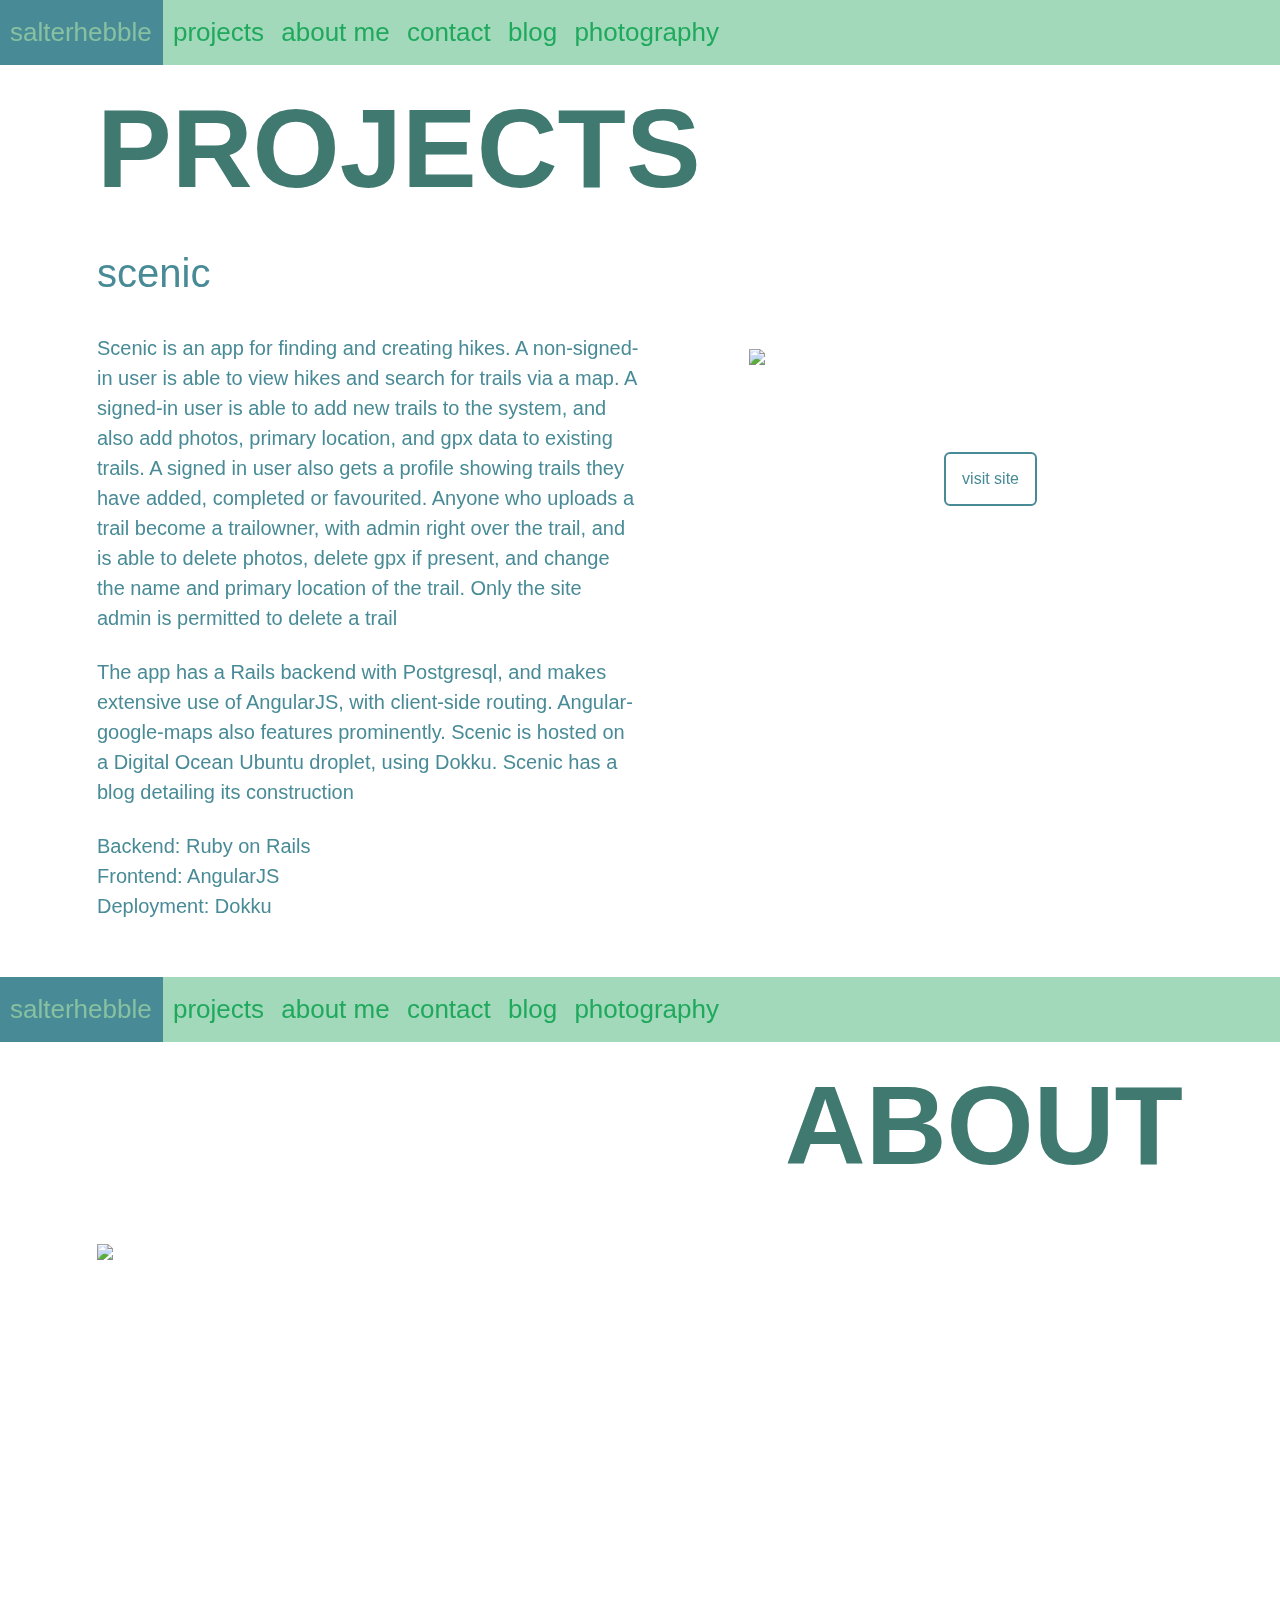
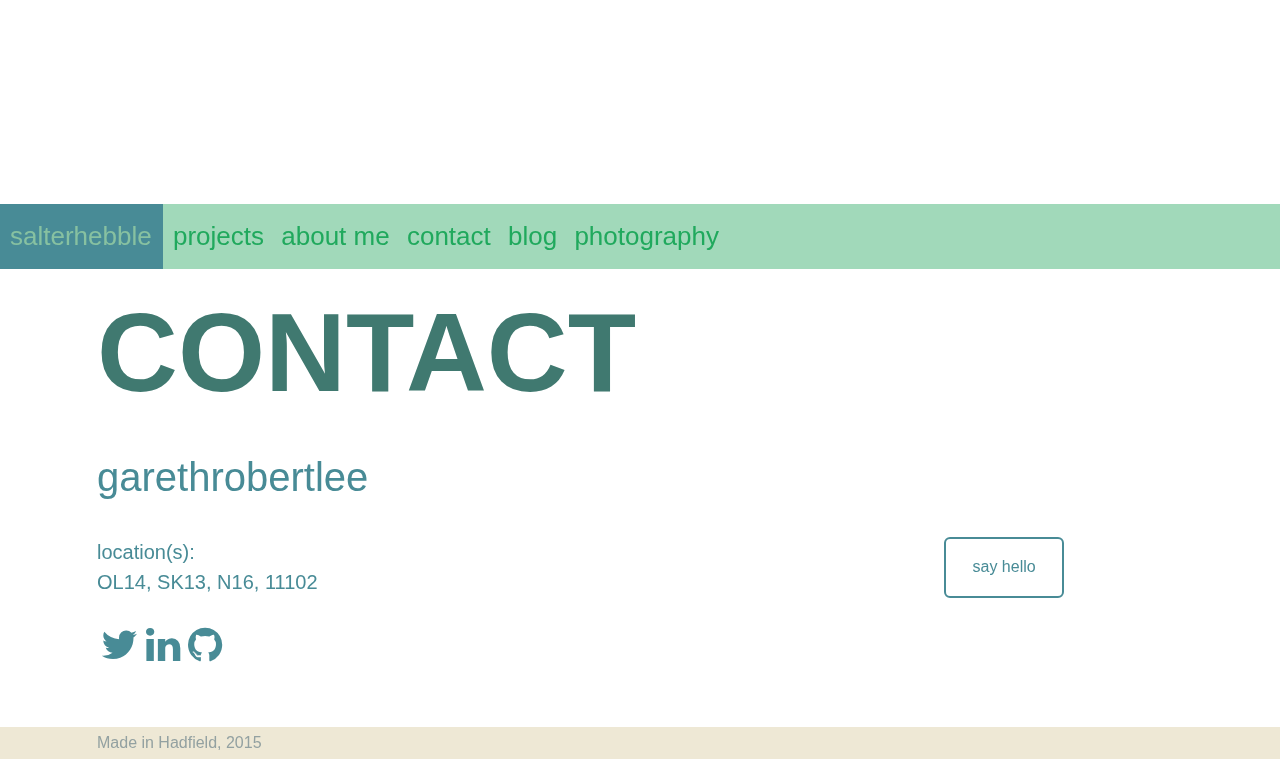
==== salterhebble.html @ 35225636 "mostly done" ====
<!DOCTYPE html>

<html class=""><head><meta http-equiv="Content-Type" content="text/html; charset=UTF-8">
<meta charset="utf-8">

  <!-- Always force latest IE rendering engine (even in intranet) & Chrome Frame
  Remove this if you use the .htaccess -->
  <meta http-equiv="X-UA-Compatible" content="IE=edge,chrome=1">

  <!-- Mobile viewport optimized: j.mp/bplateviewport -->
  <meta name="viewport" content="width=device-width, initial-scale=1.0">

  <link rel="stylesheet" href="css/style.css">
    <link rel="stylesheet" href="css/animate.css">
  <link href="http://maxcdn.bootstrapcdn.com/font-awesome/4.2.0/css/font-awesome.min.css" rel="stylesheet">
  <!-- CSS: implied media="all" -->

  <script src="https://ajax.googleapis.com/ajax/libs/angularjs/1.3.8/angular.min.js"></script>
<script src="https://cdnjs.cloudflare.com/ajax/libs/angular-scroll/0.6.4/angular-scroll.js"></script>
<script src="https://cdnjs.cloudflare.com/ajax/libs/angular.js/1.3.8/angular-animate.min.js"></script>
  <script src="js/salterhebble.js"></script>


  <body ng-app="salterhebble" ng-controller="siteController">

<div scroller2>
    <header id="header1" ng-show="projects">
      <ul>
        <a id="sitelink" ng-href="http://salterhebble.com">salterhebble</a>
        <a class="navlink" href="#header1" du-smooth-scroll du-scrollspy ng-click="showProjects()">projects</a>
        <a class="navlink" href="#header2down" du-smooth-scroll du-scrollspy ng-click="showAboutMe()">about me</a>
         <a class="navlink" href="#header3" du-smooth-scroll du-scrollspy ng-click="showContacts()">contact</a>
        <a class="navlink" href="http://scenicblog.salterhebble.com">blog</a>
       
        <a class="navlink" href="http://crabgrassfrontier.tumblr.com">photography</a>
      </ul>


    </header>
    
    <div class="container" ng-class="{aboutme: scroll > 50, projects: scroll <= 50}">


      <div id="projects">
        <div class="wide"><h1>Projects</h1></div>
        <h2 class="title">scenic</h2>
        
        <div class="left">

 <p class="project">Scenic is an app for finding and creating hikes. A non-signed-in user is able to view hikes and search for trails via a map. A signed-in user is able to add new trails to the system, and also add photos, primary location, and gpx data to existing trails. A signed in user also gets a profile showing trails they have added, completed or favourited. Anyone who uploads a trail become a trailowner, with admin right over the trail, and is able to delete photos, delete gpx if present, and change the name and primary location of the trail. Only the site admin is permitted to delete a trail</p>
   
          <br>
          <p class="project">The app has a Rails backend with Postgresql, and makes extensive use of AngularJS, with client-side routing. Angular-google-maps also features prominently. Scenic is hosted on a Digital Ocean Ubuntu droplet, using Dokku. Scenic has a blog detailing its construction</p><br>
          <ul class="toolslist">
            <li><span class="project">Backend: Ruby on Rails</span></li>
            <li><span class="project">Frontend: AngularJS</span></li>
            <li><span class="project">Deployment: Dokku</span></li>
          </ul>
          
        </div>

        <div class="right">
          <img src="http://salterhebble.com/blogpics/big.jpg"><br>


          <a href="http://scenic.apps.salterhebble.com" class="findoutmore">visit site</a>
          <!-- <a href="http://scenicblog.salterhebble.com" class="findoutmore">visit blog</a> -->
     

        </div>
        <div class="lower">



        </div>
        <div id="header2down"></div>
      </div>

    </div>
    
     
    <div id="header2up" class="container" ng-class="{'aboutme headernotshowing':!aboutme,'aboutme headershowing ':aboutme}">
        <header ng-show="aboutme" class="angular-animate">
    
      <ul>
        <a id="sitelink" ng-href="http://salterhebble.com">salterhebble</a>
        <a class="navlink" href="#header1" du-smooth-scroll du-scrollspy ng-click="showProjects()">projects</a>
        <a class="navlink" href="#header2up" du-smooth-scroll du-scrollspy ng-click="showAboutMe()">about me</a>
         <a class="navlink" href="#header3" du-smooth-scroll du-scrollspy ng-click="showContacts()">contact</a>
        <a class="navlink" href="http://scenicblog.salterhebble.com">blog</a>
       
        <a class="navlink" href="http://crabgrassfrontier.tumblr.com">photography</a>
      </ul>


    </header>
     <div id="aboutme" role="main" >
     <div class="wide"><h1 class="aboutmehead">About</h1></div>
     <h2 class="title"></h2>
         <div class="left second">
          <img class="profile" src="http://photos-d.ak.instagram.com/hphotos-ak-xpa1/1390148_231953363637803_1022416915_n.jpg"><br>


      
        </div>
         <div class="right">
<p class="aboutmep">Not all that long ago, they dismantled the Cloth Hall in Huddersfield and moved it piece by piece to an out of the way park, and replaced it with a state of the art new building. But usage figures of the new building went down, and no one visited the old building either. The old building lost its reason for being, and the new one didn't have any style, it wasn't a pleasant experience. Everybody lost. I think about development the same way, the beauty isn't just in the visuals, the appearance, its also in how it works, the combination of the two, living breathing works that people want to use. Thats where I'm coming from</p>
          <br>
          <p class="aboutmep"></p><br>
          <ul class="toolslist">
            <li><span class="aboutmep">Background: Cisco, Linux</span></li>
            <li><span class="aboutmep">Skills: Rails, AngularJS, Javascript, HTML, CSS</span></li>
            <li><span class="aboutmep">Non-tech: Medium Format Photography, Human Geography, The South Pennines</span></li>
          </ul>

        </div>
        <div class="lower">



        </div>
          <div id="header3"></div>
      </div>
 
 </div>
        <div id="header3" class="container" ng-class="{'contact headernotshowing':!contact,'contact headershowing':contact}">

    <header ng-show="contacts" >
      <ul>
        <a id="sitelink" ng-href="http://salterhebble.com">salterhebble</a>
        <a class="navlink" href="#header1" du-smooth-scroll du-scrollspy ng-click="showProjects()">projects</a>
        <a class="navlink" href="#header2up" du-smooth-scroll du-scrollspy ng-click="showAboutMe()">about me</a>
         <a class="navlink" href="#header3" du-smooth-scroll du-scrollspy ng-click="showContacts()">contact</a>
        <a class="navlink" href="http://scenicblog.salterhebble.com">blog</a>
       
        <a class="navlink" href="http://crabgrassfrontier.tumblr.com">photography</a>
      </ul>


    </header>
     <div id="contacts" role="main">
     <div class="wide"><h1>Contact</h1></div>
     <h2 class="title">garethrobertlee</h2>
         <div class="left">


          <p class="contactme">
          <ul class="toolslist">
            <li><span class="contactsme">location(s):</span></li>
            <li><span class="contactsme">OL14, SK13, N16, 11102</span></li>
       </ul>
          <br>
        
          <ul class="toolslist horizontallink">
            <li><span class="contactsme"><a href="http://www.twitter.com/crcvch"><i class="fa fa-twitter fa-2x"></i></a></span></li>
            <li><span class="contactsme"><a href="https://www.linkedin.com/in/garethrobertlee"><i class="fa fa-linkedin fa-2x"></i></a></li>
            <li><span class="contactsme"><a href="https://github.com/cerico"><i class="fa fa-github fa-2x"></i></a></li>
                      
                                                
          </ul>
        </div>
         <div class="right">
       <!--    <img src="http://photos-d.ak.instagram.com/hphotos-ak-xpa1/1390148_231953363637803_1022416915_n.jpg"><br> -->


          <div class="findoutmore"><a href="http://scenicblog.salterhebble.com/contact/">say hello</a></div>
   

        </div>
        <div class="lower">



        </div>
      </div>
    </div>

   
    <footer>
     Made in Hadfield, 2015
   </footer>
 </div> <!--! end of #container -->

</div>


</body></html>
---- css/style.css ----
html, body, div, span, h1, h2, h3, h4, h5, h6, p,  em, img, ol, ul, li, form, label, footer, header, menu, nav, section, summary{
  	margin:0;
  	padding:0;
  	border:0;
  	font-size:100%;
  	font:inherit;
  	vertical-align:baseline;
  	font-family: "ff-din-web-pro-1", "ff-din-web-pro-2", sans-serif;
/* font-family: minion-pro,Georgia,Times new roman,serif; */
line-height: 1.5em;
/* font-family: brandon-grotesque,Helvetica neue,Arial,sans-serif; */
/* font-size: 20px; */}


 footer, header, menu, nav, section{display:block}

 body{
/*  	background-color:#fdf6e3;
  	background-color:#488b96;
  	
  	background-color:#6BCCDD;*/
  	/*background-color:#fbc490;*/
  }

.container{
	/*background: rgba(251,196,144,0.4)*/

	padding-bottom:16px;
	
}

.projects{
	background:rgba(243, 132, 27, 0.4);
	margin-top:-2.5em;

	
}

.aboutme{
	/*background: rgba(251,196,144,0.4)*/
	background:rgba(61, 171, 189, 0.4);
	background-color:#fdf6e3;
  	background-color:#488b96;
  	background-color:rgba(72, 139, 150, 1);
  	background-color:rgba(7, 99, 114, 0.4);
    background-color:rgba(11, 50, 68, 0.42);
  	/*background-color:#6BCCDD;*/
  	margin-bottom:2.5em;
  	
  
  	/*background-color:#fbc490;*/


	/*margin-top:-2.5em;*/
}

.contact{
	background:rgba(165, 216, 0,0.4);
background:rgba(75, 166, 11,0.4);
background:rgba(108, 195, 147,0.4);
	margin-bottom:-2.5em;

	height: 44.5em;
}

.headernotshowing{
	margin-top:-2.5em;
}

.headershowing {
		margin-top:0em
}




  body:after
 {
	background-image:url(http://salterhebble.com/homesite/mottled.png);
	background-attachment: fixed;

	opacity: 0.37;
	
	content: '';
	 display: block;
	 position: fixed;
	 top: 0;
	 left: 0;
z-index: -1;
	 width: 100%;
	 height: 100%
}

  #projects, #aboutme, #contacts {
margin-left: 97px;
margin-right: 97px;
margin-top: 40px;
margin-bottom: 40px;
min-width: 32em;
max-width: 74em;
}
a {
	text-decoration:none;
}

ul {
	list-style: none
}

h1 {
	color:#fff;
	color: #cb4b16;
	color: #407970;
	font-size: 700%;
margin-top: 0;
margin-bottom: 20px;
line-height: 100%;
border: none;
text-decoration: none;
text-transform: uppercase;
font-weight: bold;
}

.projects h1{
	color: #407970;
}

.aboutmep, .aboutme h1{
	color:#fff;
	text-align: left;
margin-right: 5%;
}

h1.aboutmehead {
	text-align:right;
}

.contactsme {


}

.fa{
	color:pink;
}

p, span {
	
	font-size:20px;

		font-family: brandon-grotesque,Helvetica neue,Arial,sans-serif;

  	

}

p.project, span.project{

  	color:#488b96;
}

p.aboutme, span.aboutme, h1.aboutme{

  	color:#fff;
}

p.contactsme, span.contactsme, h1.contactsme, .fa{
	color:#488b96;
}

.horizontallink li{
	float:left;
	padding:4px;
}



html *{font-family:"ff-din-web-pro-1", "ff-din-web-pro-2", sans-serif;font-family: "ff-din-web-pro-1", "ff-din-web-pro-2", sans-serif;
 font-family: minion-pro,Georgia,Times new roman,serif; 
line-height: 1.5em;
 font-family: brandon-grotesque,Helvetica neue,Arial,sans-serif; 
/* font-size: 20px; */}


html h2#pagesubtitle, html h2:first-of-type, html.light h2#pagesubtitle, html.light h2:first-of-type {

/*font-weight: lighter;*/
font-size: 250%;
text-transform: none;

margin-top: 20px;
margin-bottom: 40px;
line-height: 100%;
border: none;
	color:#488b96;
}

html footer{
	padding-left: 97px;
line-height: 200%;
padding-right: 1em;
margin:0;
background-color: #eee8d5;
color: #93a1a1;
}

header{
	background-color: #93a1a1;
		background-color:#fdf6e3;
  	background-color:#488b96;
  	background-color:#AFC187;

  	background-color:#6BCCDD;
  	background-color:#fbc490;
  	background-color:#87C1A1;
  	background-color:  	rgba(135, 193, 161, 0.4);
  	background-color:rgba(32, 169, 93, 1);
  	background-color:rgba(108, 195, 147, 0.64);

color: #586e75;
color:#AFC187;
line-height:200%;
margin-bottom:-2.5em;
}

a#sitelink, .orange a#sitelink {
background-color: #407970;
background-color: #fdf6e3;
background-color: #488b96;
/*background-color: rgba(72, 139, 150, 0.4);*/
display: block;
float: left;
width: 153px;
padding-left: 10px;
color: #fbc490;
		color:#fdf6e3;
  	color:#87C1A1;
  	line-height:2.5em;

}

a.navlink{
	color: #586e75;
	font-weight: lighter;

		color:#fdf6e3;
  	color:#488b96;
  		color:rgba(32, 169, 93, 1);


}

a:hover, .findoutmore a:hover{
	 color:#fdf6e3;

	}

.findoutmore:hover{
	background:#488b96;
	color:#fbc490;
}
	header a {
		margin-right: 10px;
	}



.left, .right{
	width:50%;
}

.left{
	float:left;
}

.right{
	float:left;
}


img {
width: 85%;
padding-left: 20%;
margin-right: 5%;
margin-top: -3%;
padding-top: 32px;
margin-bottom:96px;

}

img.profile{
	margin-left:0;
	padding-left:0px;
	margin-top:-7%
}


.toolslist {
	
}

.lower{
	clear:both;
}

.findoutmore{
border: 2px solid #488b96;

width: 84px;
margin: 0 auto;
margin-left: 56%;
text-align: center;
padding-top: 3%;
padding-bottom: 3%;
color: #488b96;
padding-left:16px;
padding-right:16px;
 border-radius:6px;
}




.findoutmore a  {
	color:#488b96;
}

header ul{
	line-height:2.5em;
	font-size:26px;
}

/*.aboutme.ng-hide  {
  top: -40px;
}

.aboutme.ng-hide-remove {
  display:block!important;
}*/


.aboutme.ng-hide-add         { animation:3.5s lightSpeedOut ease; }

/* when showing the picture */
.aboutme.ng-hide-remove      { animation:3.5s flipInX ease; }
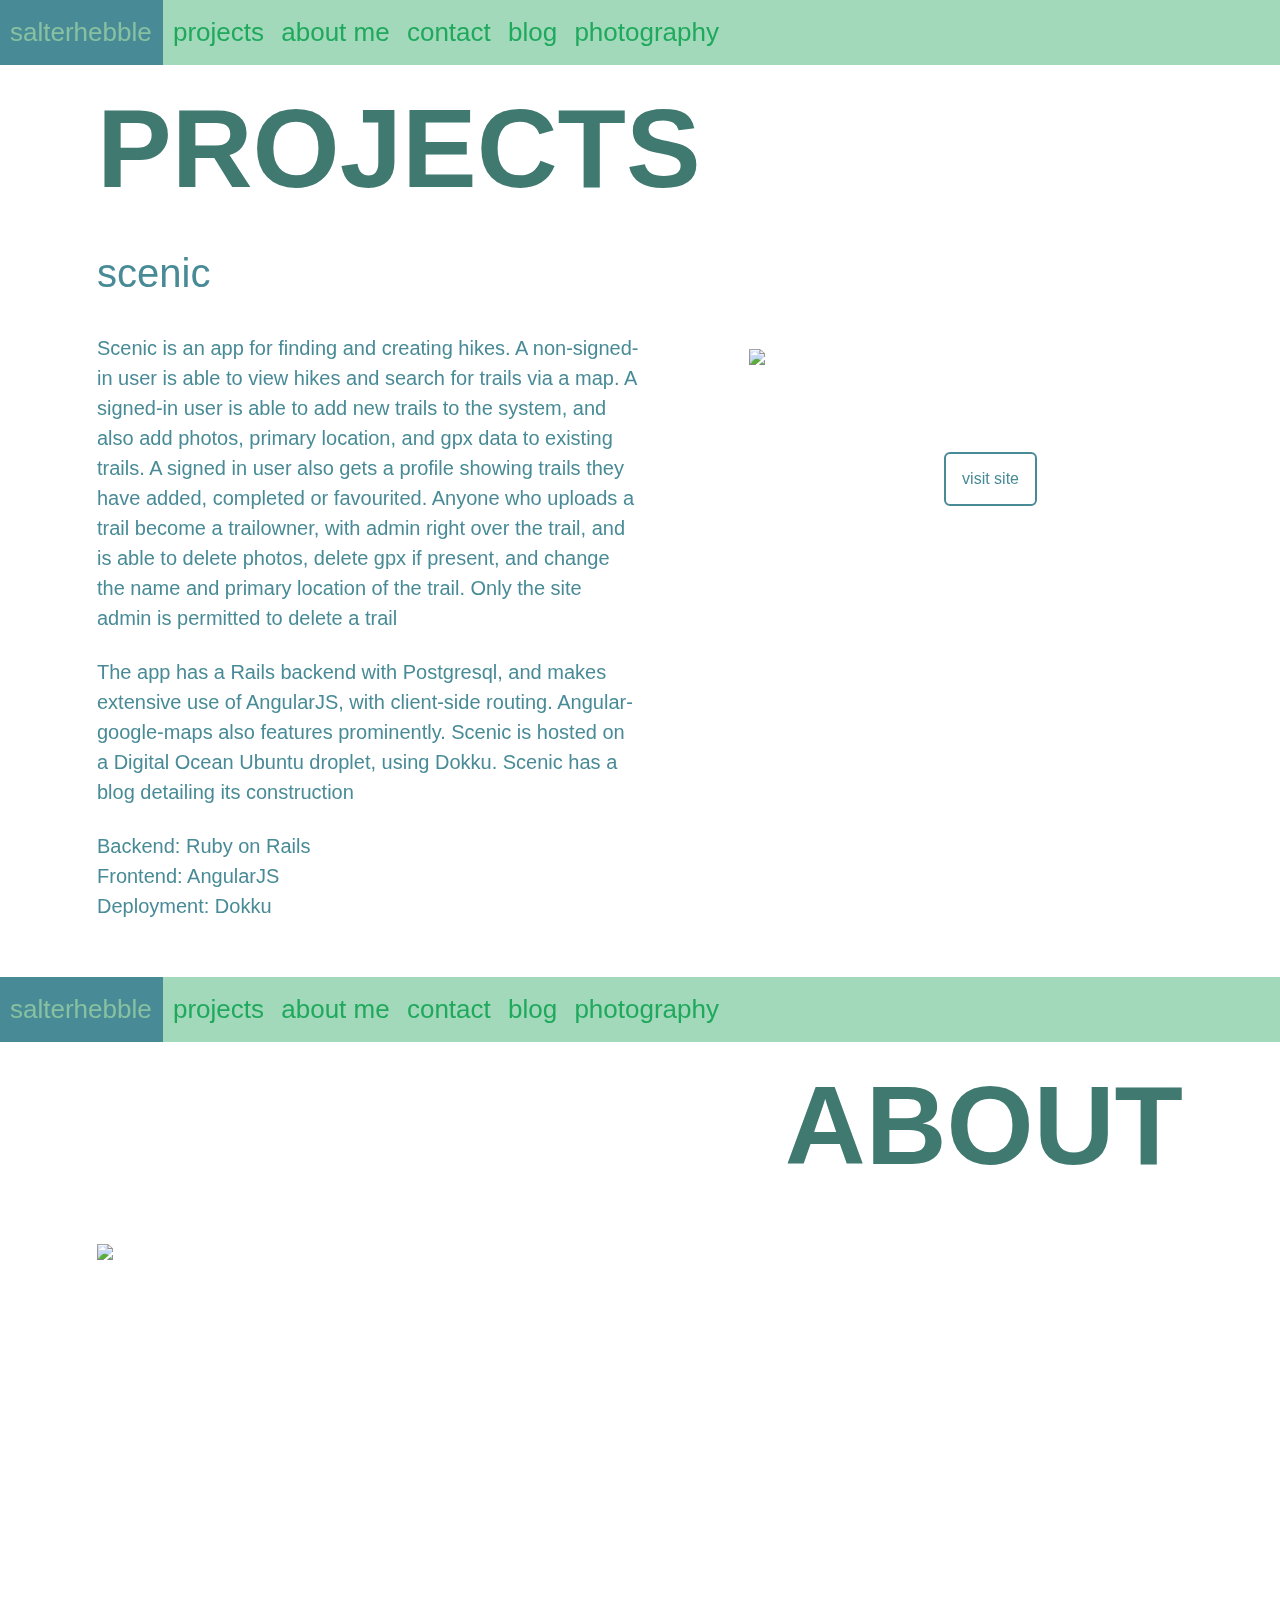
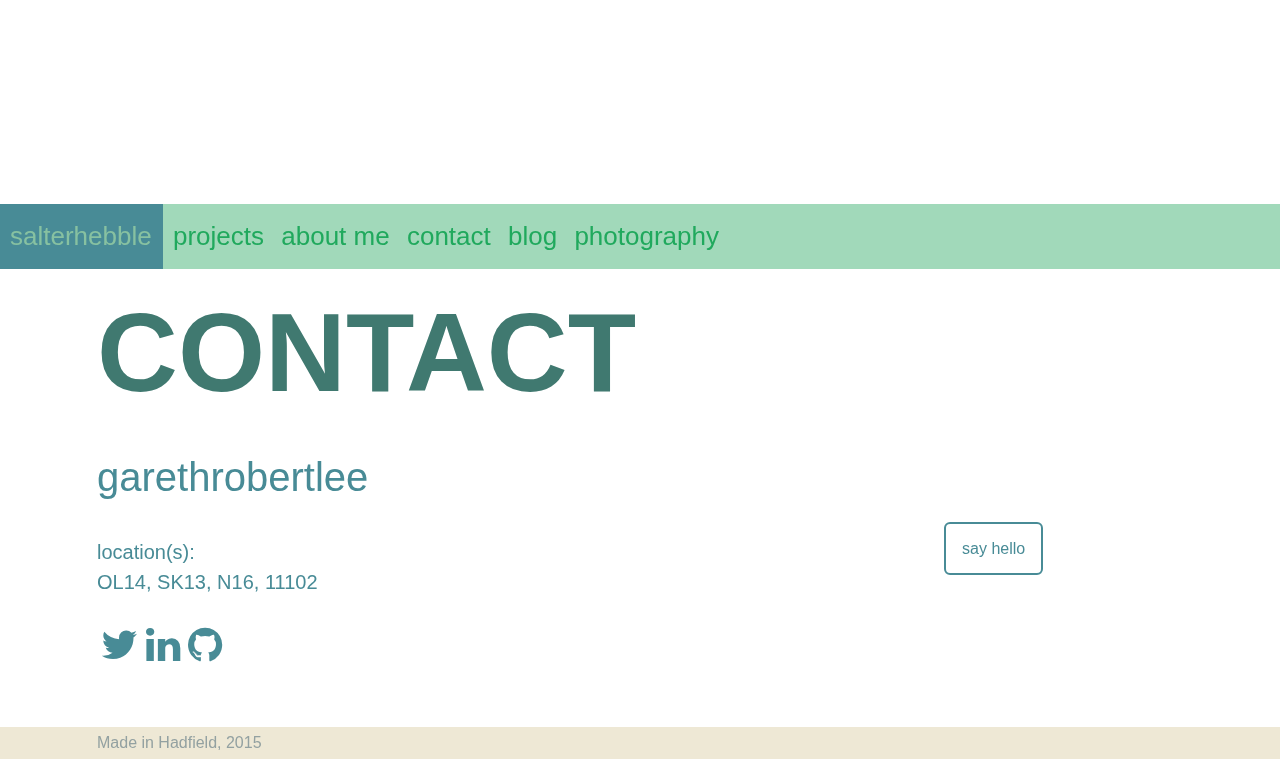
==== commit c91bcfdb: "fi" ====
--- a/salterhebble.html
+++ b/salterhebble.html
@@ -123,14 +123,14 @@
       </div>
  
  </div>
-        <div id="header3" class="container" ng-class="{'contact headernotshowing':!contact,'contact headershowing':contact}">
+        <div id="header3up" class="container" ng-class="{'contact headernotshowing':!contact,'contact headershowing':contact}">
 
     <header ng-show="contacts" >
       <ul>
         <a id="sitelink" ng-href="http://salterhebble.com">salterhebble</a>
         <a class="navlink" href="#header1" du-smooth-scroll du-scrollspy ng-click="showProjects()">projects</a>
         <a class="navlink" href="#header2up" du-smooth-scroll du-scrollspy ng-click="showAboutMe()">about me</a>
-         <a class="navlink" href="#header3" du-smooth-scroll du-scrollspy ng-click="showContacts()">contact</a>
+         <a class="navlink" href="#header3up" du-smooth-scroll du-scrollspy ng-click="showContacts()">contact</a>
         <a class="navlink" href="http://scenicblog.salterhebble.com">blog</a>
        
         <a class="navlink" href="http://crabgrassfrontier.tumblr.com">photography</a>
@@ -163,7 +163,7 @@
        <!--    <img src="http://photos-d.ak.instagram.com/hphotos-ak-xpa1/1390148_231953363637803_1022416915_n.jpg"><br> -->
 
 
-          <div class="findoutmore"><a href="http://scenicblog.salterhebble.com/contact/">say hello</a></div>
+          <a href="http://scenicblog.salterhebble.com/contact/" class="findoutmore">say hello</a>
    
 
         </div>
--- a/css/style.css
+++ b/css/style.css
@@ -330,17 +330,8 @@
 	font-size:26px;
 }
 
-/*.aboutme.ng-hide  {
-  top: -40px;
-}
-
-.aboutme.ng-hide-remove {
-  display:block!important;
-}*/
-
 
 .aboutme.ng-hide-add         { animation:3.5s lightSpeedOut ease; }
 
 /* when showing the picture */
 .aboutme.ng-hide-remove      { animation:3.5s flipInX ease; }
-
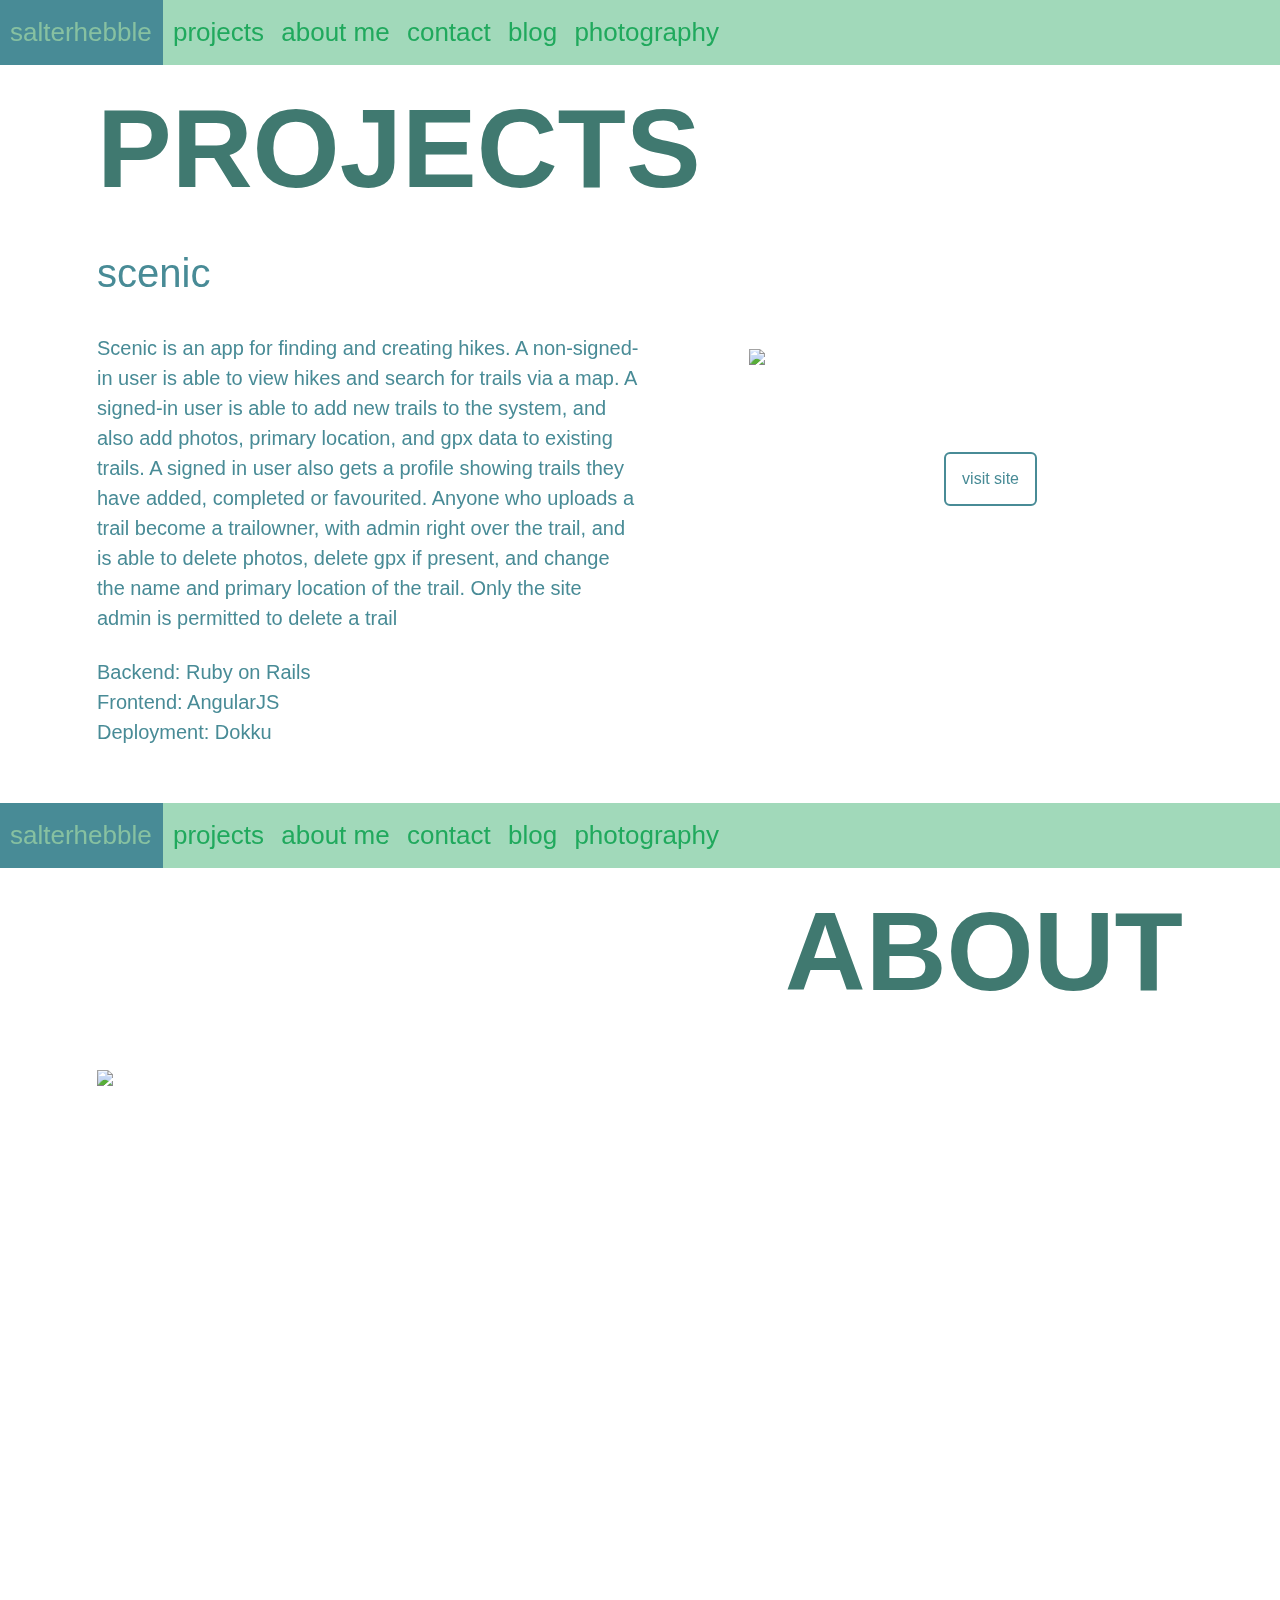
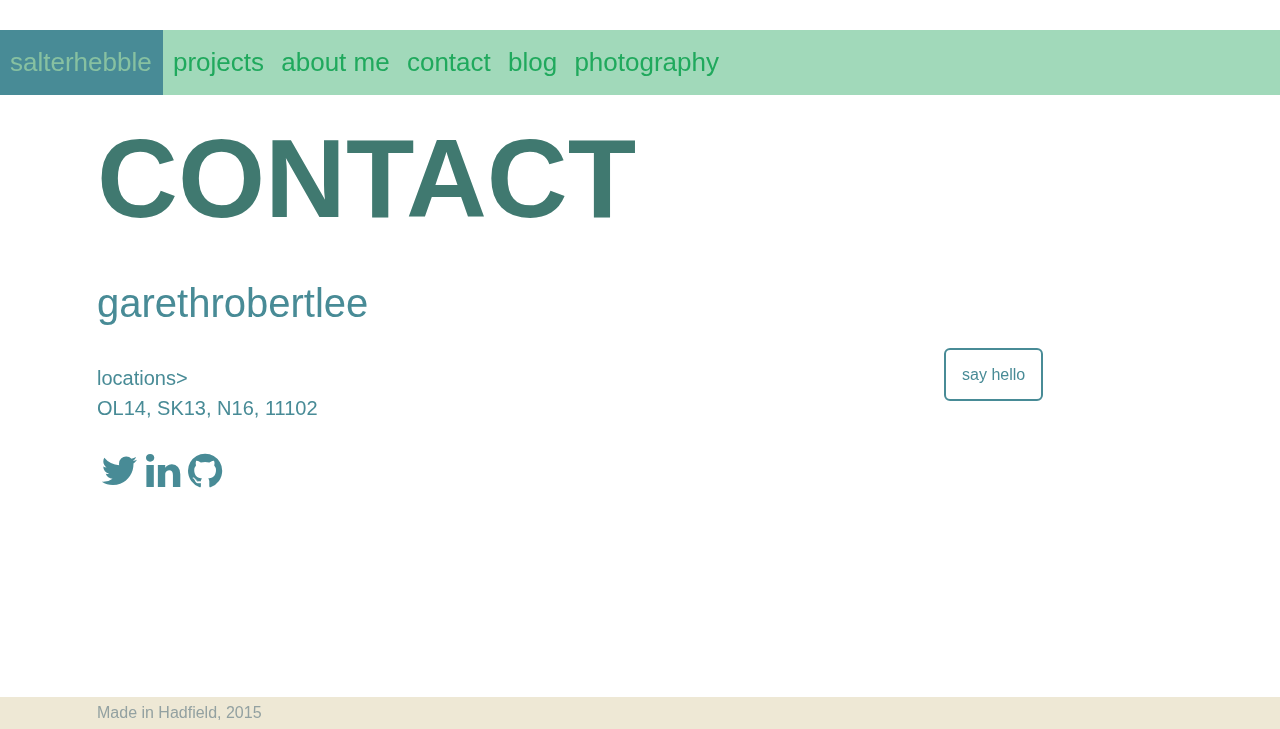
==== commit b48897d4: "tided" ====
--- a/salterhebble.html
+++ b/salterhebble.html
@@ -26,7 +26,7 @@
 <div scroller2>
     <header id="header1" ng-show="projects">
       <ul>
-        <a id="sitelink" ng-href="http://salterhebble.com">salterhebble</a>
+        <a id="sitelink" href="#header1" du-smooth-scroll du-scrollspy ng-click="showProjects()">salterhebble</a>
         <a class="navlink" href="#header1" du-smooth-scroll du-scrollspy ng-click="showProjects()">projects</a>
         <a class="navlink" href="#header2down" du-smooth-scroll du-scrollspy ng-click="showAboutMe()">about me</a>
          <a class="navlink" href="#header3" du-smooth-scroll du-scrollspy ng-click="showContacts()">contact</a>
@@ -47,10 +47,9 @@
         
         <div class="left">
 
- <p class="project">Scenic is an app for finding and creating hikes. A non-signed-in user is able to view hikes and search for trails via a map. A signed-in user is able to add new trails to the system, and also add photos, primary location, and gpx data to existing trails. A signed in user also gets a profile showing trails they have added, completed or favourited. Anyone who uploads a trail become a trailowner, with admin right over the trail, and is able to delete photos, delete gpx if present, and change the name and primary location of the trail. Only the site admin is permitted to delete a trail</p>
+ <p class="project">Scenic is an app for finding and creating hikes. A non-signed-in user is able to view hikes and search for trails via a map. A signed-in user is able to add new trails to the system, and also add photos, primary location, and gpx data to existing trails. A signed in user also gets a profile showing trails they have added, completed or favourited. Anyone who uploads a trail become a trailowner, with admin right over the trail, and is able to delete photos, delete gpx if present, and change the name and primary location of the trail. Only the site admin is permitted to delete a trail</p><br>
    
-          <br>
-          <p class="project">The app has a Rails backend with Postgresql, and makes extensive use of AngularJS, with client-side routing. Angular-google-maps also features prominently. Scenic is hosted on a Digital Ocean Ubuntu droplet, using Dokku. Scenic has a blog detailing its construction</p><br>
+
           <ul class="toolslist">
             <li><span class="project">Backend: Ruby on Rails</span></li>
             <li><span class="project">Frontend: AngularJS</span></li>
@@ -83,7 +82,7 @@
         <header ng-show="aboutme" class="angular-animate">
     
       <ul>
-        <a id="sitelink" ng-href="http://salterhebble.com">salterhebble</a>
+        <a id="sitelink" href="#header1" du-smooth-scroll du-scrollspy ng-click="showProjects()">salterhebble</a>
         <a class="navlink" href="#header1" du-smooth-scroll du-scrollspy ng-click="showProjects()">projects</a>
         <a class="navlink" href="#header2up" du-smooth-scroll du-scrollspy ng-click="showAboutMe()">about me</a>
          <a class="navlink" href="#header3" du-smooth-scroll du-scrollspy ng-click="showContacts()">contact</a>
@@ -100,11 +99,16 @@
          <div class="left second">
           <img class="profile" src="http://photos-d.ak.instagram.com/hphotos-ak-xpa1/1390148_231953363637803_1022416915_n.jpg"><br>
 
+          <a href="http://scenicblog.salterhebble.com/contact/" class="sayhello">say hello</a>
+
 
       
         </div>
          <div class="right">
-<p class="aboutmep">Not all that long ago, they dismantled the Cloth Hall in Huddersfield and moved it piece by piece to an out of the way park, and replaced it with a state of the art new building. But usage figures of the new building went down, and no one visited the old building either. The old building lost its reason for being, and the new one didn't have any style, it wasn't a pleasant experience. Everybody lost. I think about development the same way, the beauty isn't just in the visuals, the appearance, its also in how it works, the combination of the two, living breathing works that people want to use. Thats where I'm coming from</p>
+<p class="aboutmep">Not all that long ago, they dismantled the Cloth Hall in Huddersfield and moved it piece by piece to an out of the way park, and replaced it with a state of the art new building. But usage figures of the new building went down, and no one visited the old building either. The old building lost its reason for being, and the new one didn't have any style, it wasn't a pleasant experience. Everybody lost. I think about development the same way, the beauty isn't just in the visuals, the appearance, its also in how it works, the combination of the two, living breathing works that people want to use.</p>
+
+
+
           <br>
           <p class="aboutmep"></p><br>
           <ul class="toolslist">
@@ -127,7 +131,7 @@
 
     <header ng-show="contacts" >
       <ul>
-        <a id="sitelink" ng-href="http://salterhebble.com">salterhebble</a>
+        <a id="sitelink" href="#header1" du-smooth-scroll du-scrollspy ng-click="showProjects()">salterhebble</a>
         <a class="navlink" href="#header1" du-smooth-scroll du-scrollspy ng-click="showProjects()">projects</a>
         <a class="navlink" href="#header2up" du-smooth-scroll du-scrollspy ng-click="showAboutMe()">about me</a>
          <a class="navlink" href="#header3up" du-smooth-scroll du-scrollspy ng-click="showContacts()">contact</a>
@@ -146,15 +150,15 @@
 
           <p class="contactme">
           <ul class="toolslist">
-            <li><span class="contactsme">location(s):</span></li>
+            <li><span class="contactsme">locations></li>
             <li><span class="contactsme">OL14, SK13, N16, 11102</span></li>
        </ul>
           <br>
         
           <ul class="toolslist horizontallink">
             <li><span class="contactsme"><a href="http://www.twitter.com/crcvch"><i class="fa fa-twitter fa-2x"></i></a></span></li>
-            <li><span class="contactsme"><a href="https://www.linkedin.com/in/garethrobertlee"><i class="fa fa-linkedin fa-2x"></i></a></li>
-            <li><span class="contactsme"><a href="https://github.com/cerico"><i class="fa fa-github fa-2x"></i></a></li>
+            <li><span class="contactsme"><a href="https://www.linkedin.com/in/garethrobertlee"><i class="fa fa-linkedin fa-2x"></i></a></span></li>
+            <li><span class="contactsme"><a href="https://github.com/cerico"><i class="fa fa-github fa-2x"></i></a></span></li>
                       
                                                 
           </ul>
@@ -163,11 +167,11 @@
        <!--    <img src="http://photos-d.ak.instagram.com/hphotos-ak-xpa1/1390148_231953363637803_1022416915_n.jpg"><br> -->
 
 
-          <a href="http://scenicblog.salterhebble.com/contact/" class="findoutmore">say hello</a>
+          <a href="http://scenicblog.salterhebble.com/contact/" class="sayhelloagain">say hello</a>
    
 
         </div>
-        <div class="lower">
+        <div class="lower  fillout">
 
 
 
@@ -176,7 +180,7 @@
     </div>
 
    
-    <footer>
+    <footer id="footer">
      Made in Hadfield, 2015
    </footer>
  </div> <!--! end of #container -->
--- a/css/style.css
+++ b/css/style.css
@@ -259,6 +259,18 @@
 	background:#488b96;
 	color:#fbc490;
 }
+
+.sayhello:hover{
+	background-color:#fff;
+	color:rgb(11, 50, 68);
+}
+
+.sayhelloagain:hover{
+	background-color:#488b96;
+	color:#eee8d5;
+	
+}
+
 	header a {
 		margin-right: 10px;
 	}
@@ -303,8 +315,12 @@
 	clear:both;
 }
 
-.findoutmore{
-border: 2px solid #488b96;
+.fillout {
+	height:144px;
+}
+
+.findoutmore, .sayhello, .sayhelloagain{
+
 
 width: 84px;
 margin: 0 auto;
@@ -312,13 +328,29 @@
 text-align: center;
 padding-top: 3%;
 padding-bottom: 3%;
-color: #488b96;
+
 padding-left:16px;
 padding-right:16px;
  border-radius:6px;
 }
 
-
+.sayhello{
+	 border:2px solid #fff;
+	 color: #fff;
+	 background-color:transparent;
+	 margin-left:32%;
+}
+
+.sayhelloagain{
+	border:2px solid #488b96;
+	color: #488b96;
+	background:transparent;
+}
+
+.findoutmore {
+	border: 2px solid #488b96;
+	color: #488b96;
+}
 
 
 .findoutmore a  {
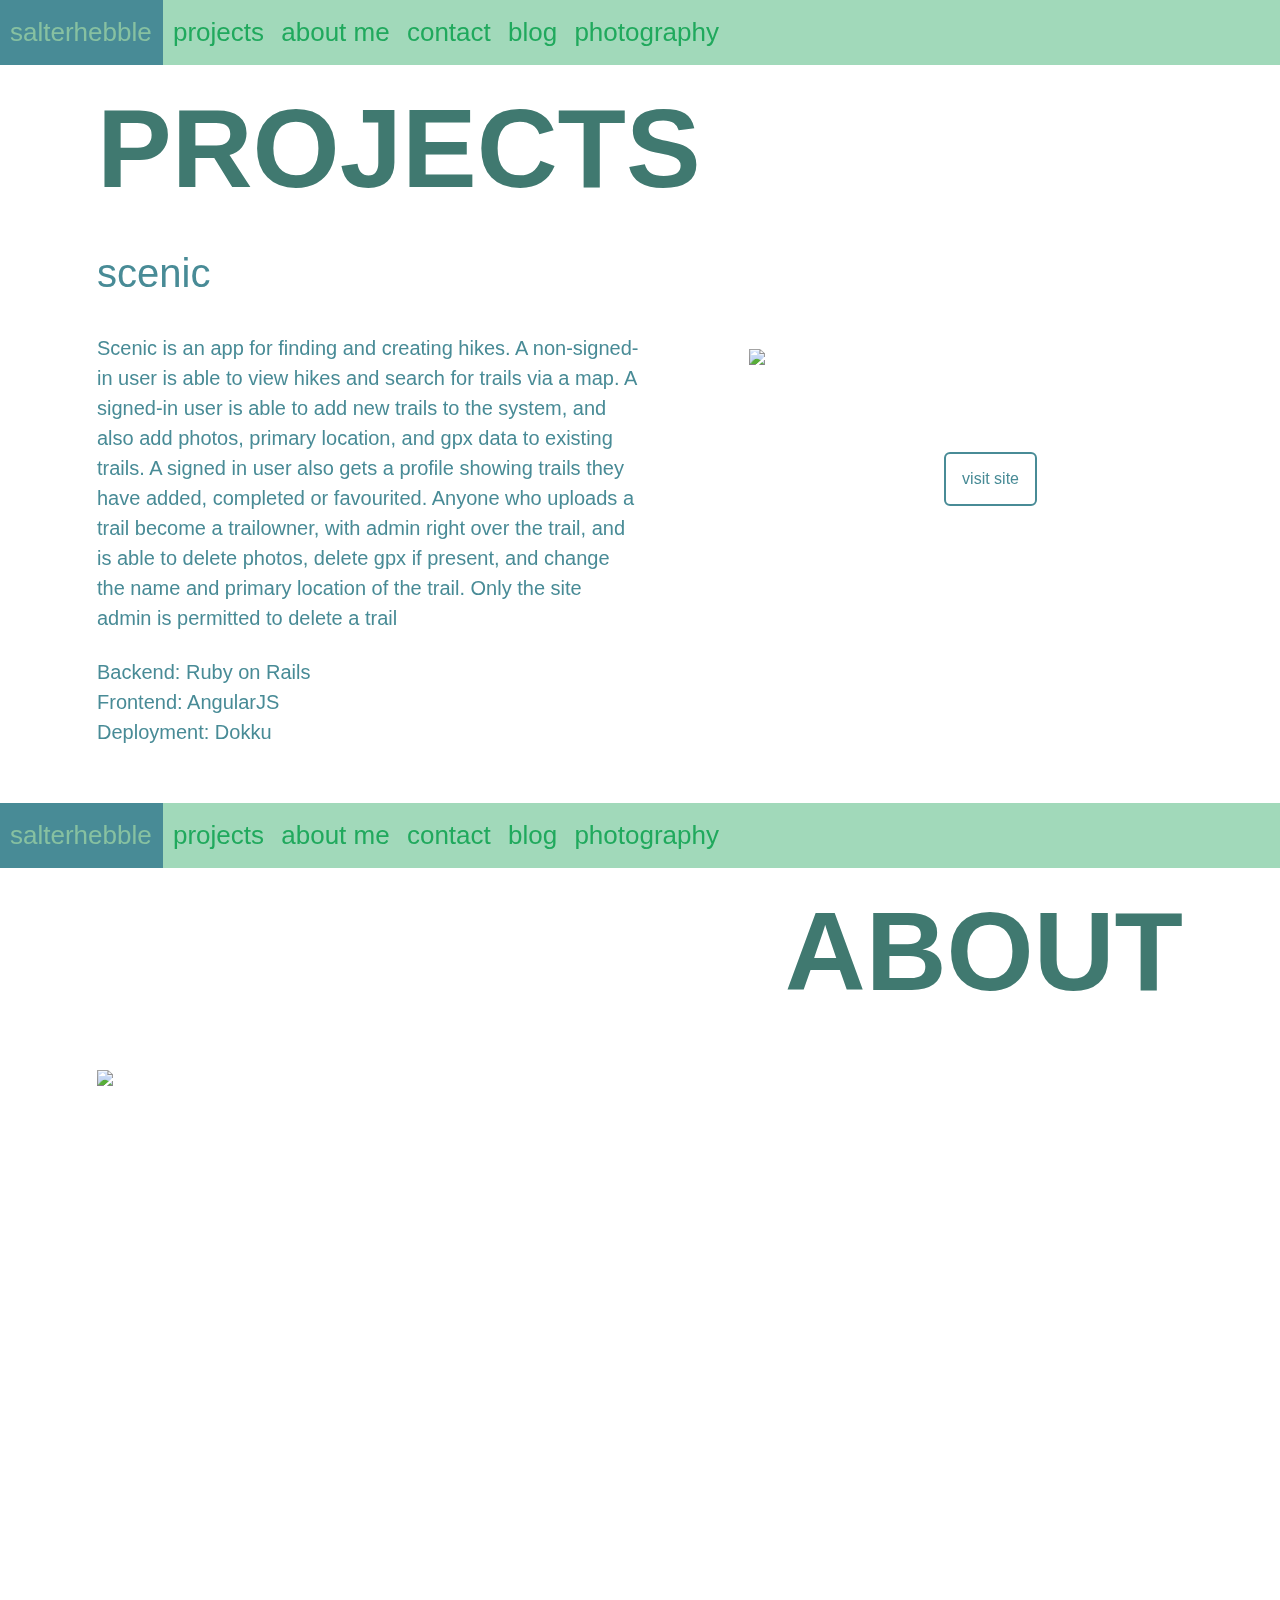
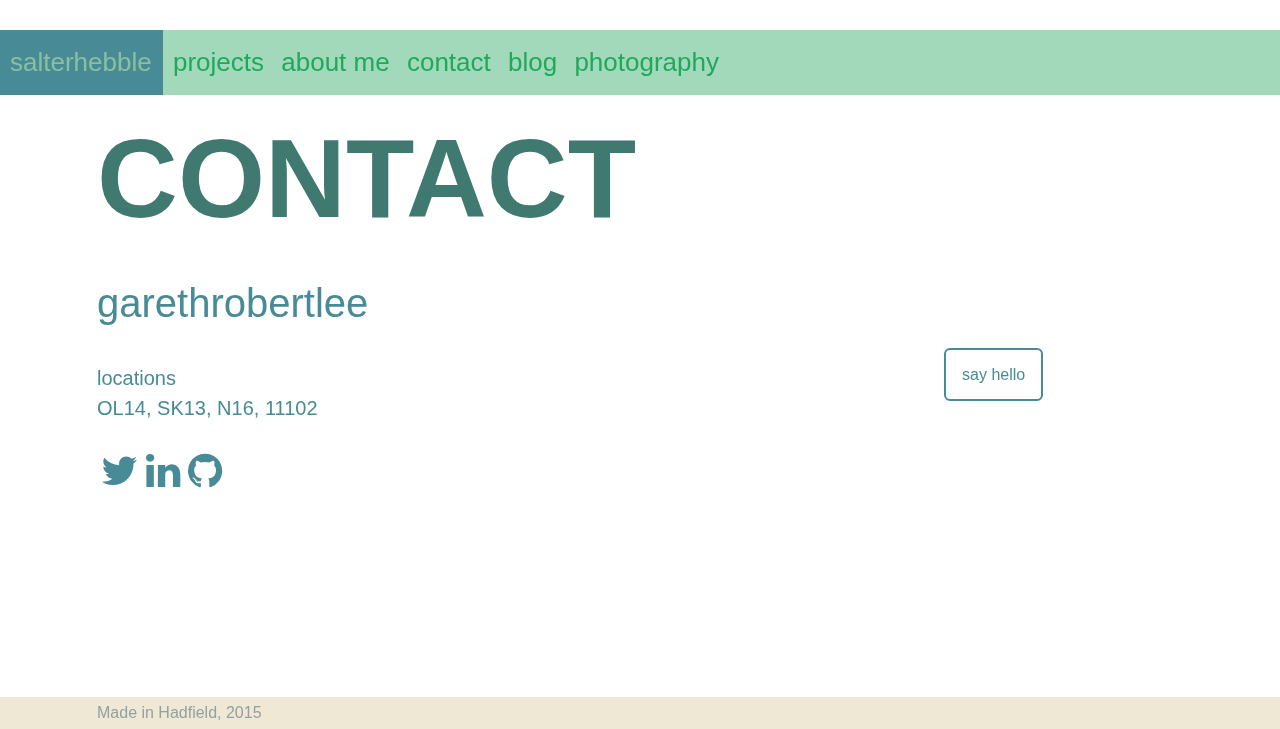
==== commit 5bd64af0: "partway to mobile" ====
--- a/salterhebble.html
+++ b/salterhebble.html
@@ -150,7 +150,7 @@
 
           <p class="contactme">
           <ul class="toolslist">
-            <li><span class="contactsme">locations></li>
+            <li><span class="contactsme">locations</li>
             <li><span class="contactsme">OL14, SK13, N16, 11102</span></li>
        </ul>
           <br>
--- a/css/style.css
+++ b/css/style.css
@@ -367,3 +367,95 @@
 
 /* when showing the picture */
 .aboutme.ng-hide-remove      { animation:3.5s flipInX ease; }
+
+
+
+@media only screen and (max-width: 879px) {
+	.projects h1, h1.aboutmehead, h1{
+		font-size:435%;
+		text-align:center;
+		margin-top:40px;
+	}
+#projects,#aboutme,#contacts{
+	margin-left:12px;
+	width: 80%;
+margin: 0 auto;
+min-width:1px;
+}
+
+img{
+	padding-left:5%;
+	
+}
+
+a.navlink{
+visibility: hidden;
+font-size: 1px;
+background-color: #488b96;
+}
+
+
+h1.aboutmehead {
+	text-align:center;
+	margin-top:40px;
+}
+
+.left, .right{
+	width:100%;
+}
+
+.right{
+	margin-bottom:12%;
+}
+
+.findoutmore, .sayhello, .sayhelloagain{
+	margin-left:40%;
+}
+
+img.profile{
+	margin-left:5%;
+}
+
+.aboutmep {
+	margin-top: 64px;
+}
+
+a#intrositelink{
+background-color: #407970;
+background-color: #fdf6e3;
+background-color: #488b96;
+/* background-color: rgba(72, 139, 150, 0.4); */
+display: block;
+float: left;
+font-size: 31px;
+margin-left: 32%;
+color: #fbc490;
+color: #fdf6e3;
+/* color: #87C1A1; */
+line-height: 2.5em;
+margin-top: 25%;
+}
+
+.mobilemenu, .themobilemenu{
+display: block;
+height: 100%;
+width: 100%;
+min-height: 768px;
+margin-top: 40px;
+
+
+}
+
+.mobilemenu{
+	background-color: rgb(72, 139, 150);
+}
+
+.themobilemenu{
+	background-color: #96CDAF
+}
+
+/*.projects, .aboutme, .contact {
+	display:none;
+}*/
+
+}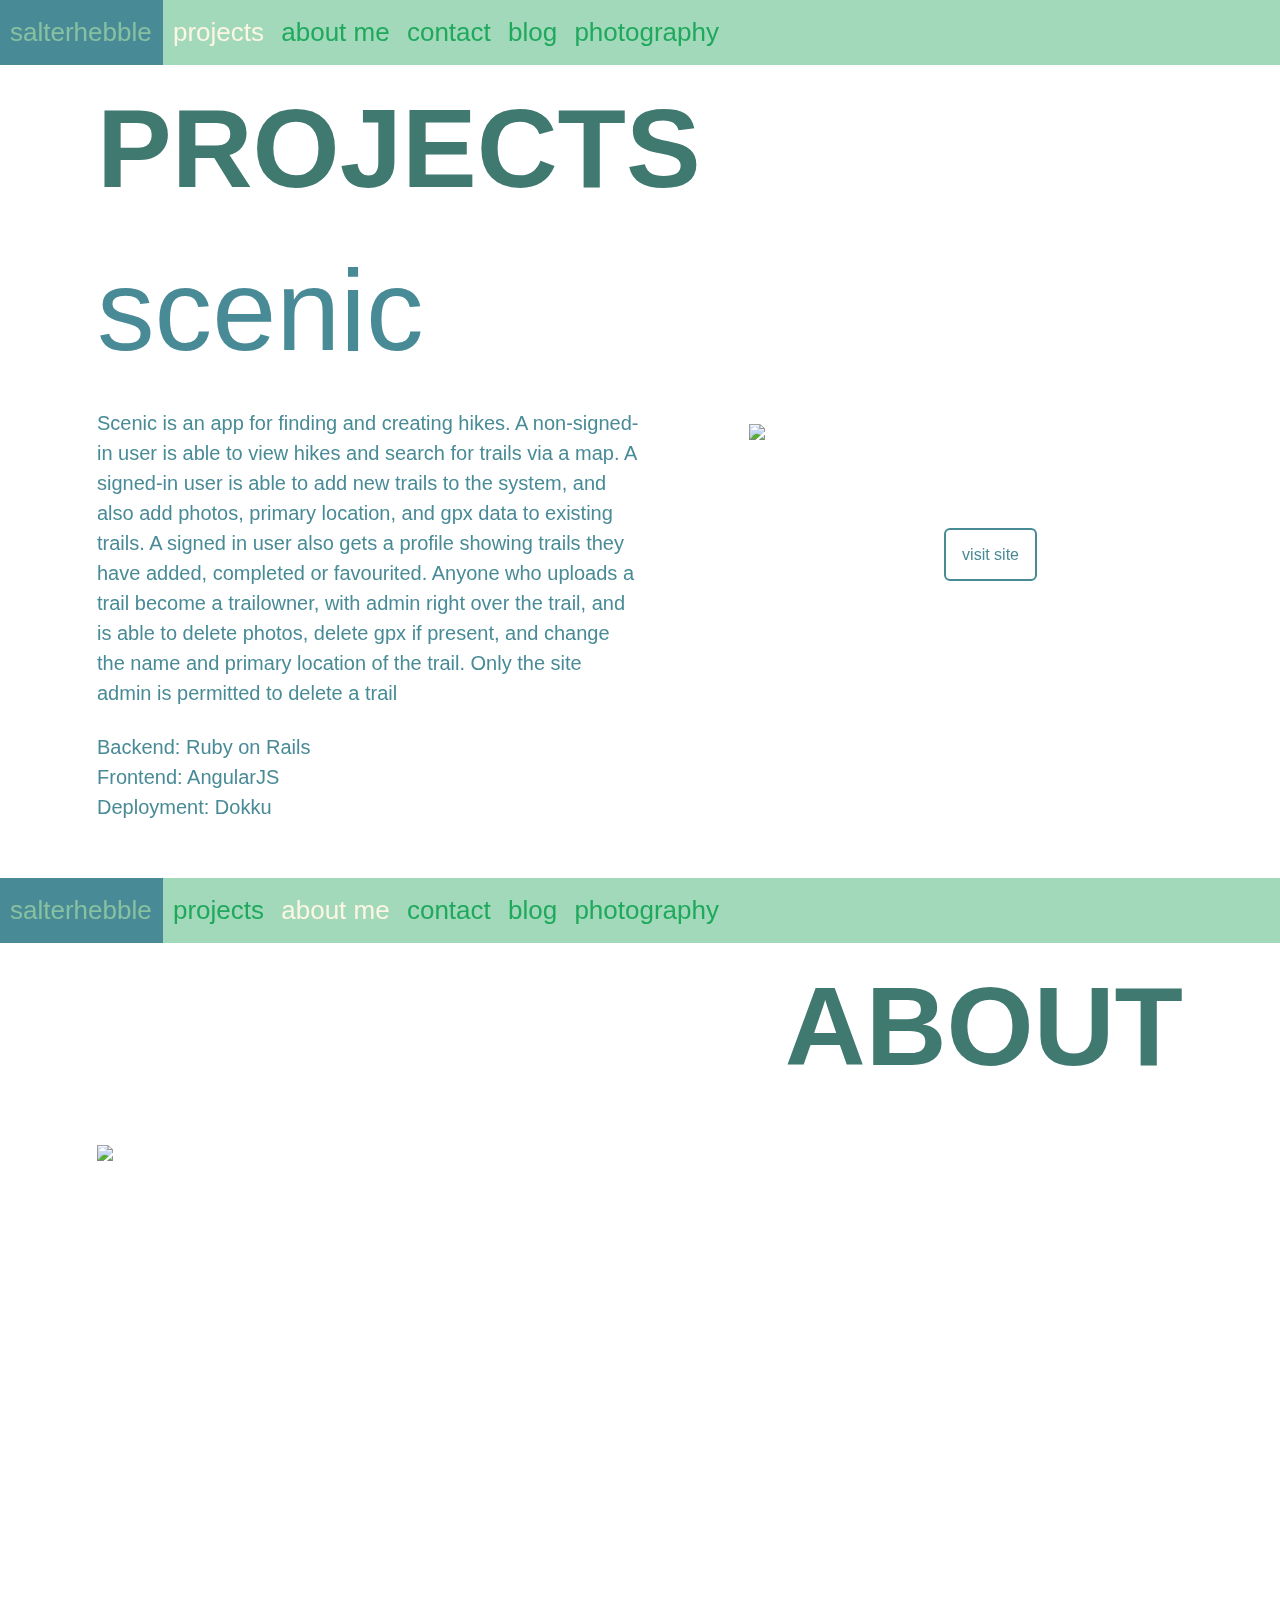
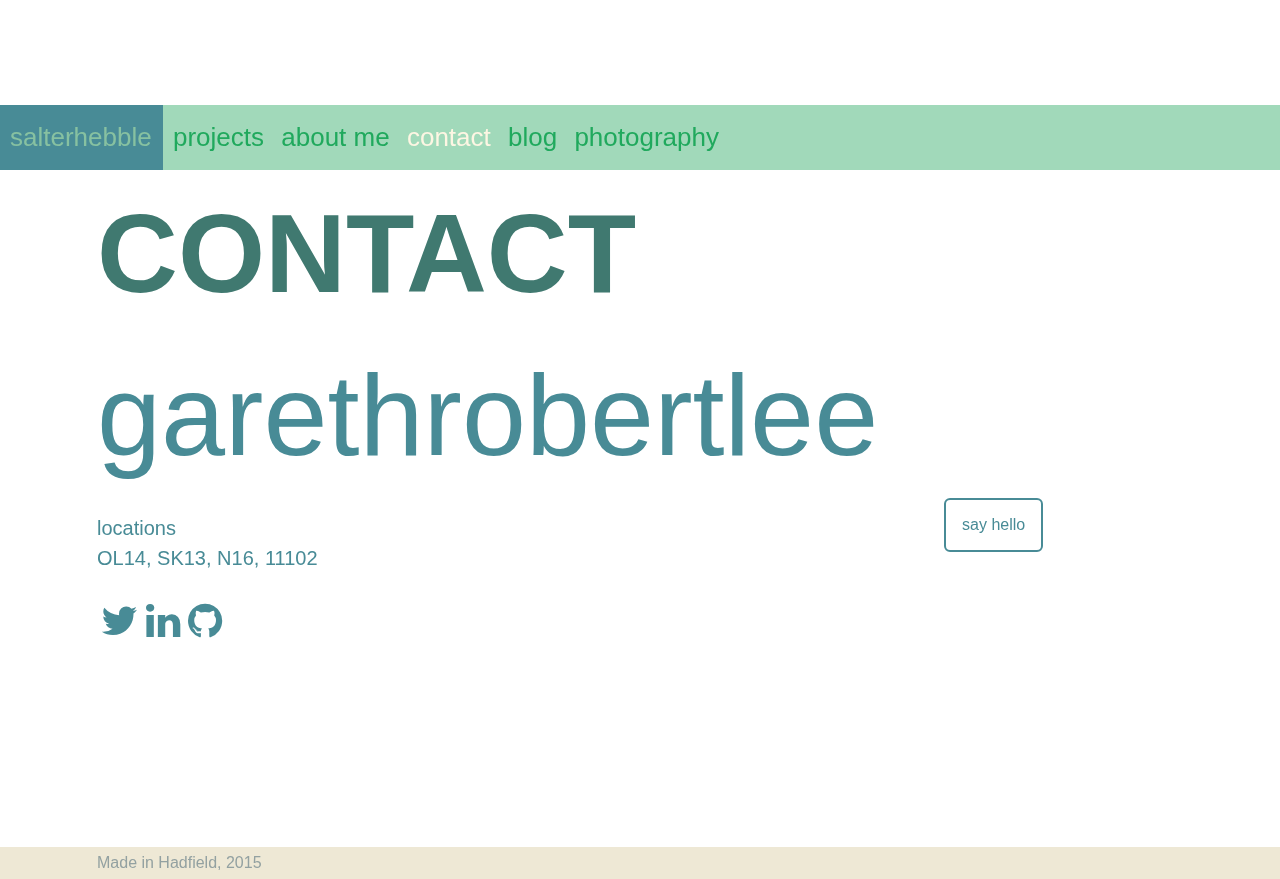
==== commit 17d303b0: "master version" ====
--- a/salterhebble.html
+++ b/salterhebble.html
@@ -22,12 +22,38 @@
 
 
   <body ng-app="salterhebble" ng-controller="siteController">
-
-<div scroller2>
+ 
+   <div class="mobilemenu" ng-show="forPhone">
+  <div class="phonesplash" ng-show="phonesplash">
+    <div class="phonetext" ng-click="activateMobileMenu()">salterhebble
+      <div class="transpennine">made in the pennines</div>
+    </div>
+   
+ 
+     <nav class="phonelinks" ng-show="mobileMenu"> 
+          
+            <a class="primary" href="#header1" ng-click="showProjects()">projects, </a>  
+            
+       
+            <a class="primary" href="#header2up" ng-click="showAboutMe()">about me, </a> 
+         
+         
+             <a class="primary" href="#header3up" ng-click="showContacts()">contact</a> 
+           
+          
+      </nav>
+       </div>
+   </div>
+
     <header id="header1" ng-show="projects">
+    <a class="btn-navbar dark hamActive" href="#" ng-click="activateMobileMenu()">
+        <span class="icon-bar"></span>
+        <span class="icon-bar"></span>
+        <span class="icon-bar"></span>
+      </a>
       <ul>
         <a id="sitelink" href="#header1" du-smooth-scroll du-scrollspy ng-click="showProjects()">salterhebble</a>
-        <a class="navlink" href="#header1" du-smooth-scroll du-scrollspy ng-click="showProjects()">projects</a>
+        <a class="navlink active" href="#header1" du-smooth-scroll du-scrollspy ng-click="showProjects()">projects</a>
         <a class="navlink" href="#header2down" du-smooth-scroll du-scrollspy ng-click="showAboutMe()">about me</a>
          <a class="navlink" href="#header3" du-smooth-scroll du-scrollspy ng-click="showContacts()">contact</a>
         <a class="navlink" href="http://scenicblog.salterhebble.com">blog</a>
@@ -37,7 +63,8 @@
 
 
     </header>
-    
+
+  <div scroller2>  
     <div class="container" ng-class="{aboutme: scroll > 50, projects: scroll <= 50}">
 
 
@@ -80,11 +107,15 @@
      
     <div id="header2up" class="container" ng-class="{'aboutme headernotshowing':!aboutme,'aboutme headershowing ':aboutme}">
         <header ng-show="aboutme" class="angular-animate">
-    
+        <a class="btn-navbar dark hamActive" href="#">
+        <span class="icon-bar"></span>
+        <span class="icon-bar"></span>
+        <span class="icon-bar"></span>
+      </a>
       <ul>
         <a id="sitelink" href="#header1" du-smooth-scroll du-scrollspy ng-click="showProjects()">salterhebble</a>
         <a class="navlink" href="#header1" du-smooth-scroll du-scrollspy ng-click="showProjects()">projects</a>
-        <a class="navlink" href="#header2up" du-smooth-scroll du-scrollspy ng-click="showAboutMe()">about me</a>
+        <a class="navlink active" href="#header2up" du-smooth-scroll du-scrollspy ng-click="showAboutMe()">about me</a>
          <a class="navlink" href="#header3" du-smooth-scroll du-scrollspy ng-click="showContacts()">contact</a>
         <a class="navlink" href="http://scenicblog.salterhebble.com">blog</a>
        
@@ -130,11 +161,16 @@
         <div id="header3up" class="container" ng-class="{'contact headernotshowing':!contact,'contact headershowing':contact}">
 
     <header ng-show="contacts" >
+        <a class="btn-navbar dark hamActive" href="#">
+        <span class="icon-bar"></span>
+        <span class="icon-bar"></span>
+        <span class="icon-bar"></span>
+      </a>
       <ul>
         <a id="sitelink" href="#header1" du-smooth-scroll du-scrollspy ng-click="showProjects()">salterhebble</a>
         <a class="navlink" href="#header1" du-smooth-scroll du-scrollspy ng-click="showProjects()">projects</a>
         <a class="navlink" href="#header2up" du-smooth-scroll du-scrollspy ng-click="showAboutMe()">about me</a>
-         <a class="navlink" href="#header3up" du-smooth-scroll du-scrollspy ng-click="showContacts()">contact</a>
+         <a class="navlink active" href="#header3up" du-smooth-scroll du-scrollspy ng-click="showContacts()">contact</a>
         <a class="navlink" href="http://scenicblog.salterhebble.com">blog</a>
        
         <a class="navlink" href="http://crabgrassfrontier.tumblr.com">photography</a>
--- a/css/style.css
+++ b/css/style.css
@@ -60,7 +60,7 @@
 background:rgba(108, 195, 147,0.4);
 	margin-bottom:-2.5em;
 
-	height: 44.5em;
+	height: 968px
 }
 
 .headernotshowing{
@@ -185,7 +185,7 @@
 html h2#pagesubtitle, html h2:first-of-type, html.light h2#pagesubtitle, html.light h2:first-of-type {
 
 /*font-weight: lighter;*/
-font-size: 250%;
+font-size: 9vw;
 text-transform: none;
 
 margin-top: 20px;
@@ -221,7 +221,11 @@
 color:#AFC187;
 line-height:200%;
 margin-bottom:-2.5em;
-}
+z-index: 9000;
+}
+
+
+
 
 a#sitelink, .orange a#sitelink {
 background-color: #407970;
@@ -250,10 +254,12 @@
 
 }
 
-a:hover, .findoutmore a:hover{
+a:hover, .findoutmore a:hover, a.active {
 	 color:#fdf6e3;
 
 	}
+
+
 
 .findoutmore:hover{
 	background:#488b96;
@@ -368,11 +374,26 @@
 /* when showing the picture */
 .aboutme.ng-hide-remove      { animation:3.5s flipInX ease; }
 
-
-
-@media only screen and (max-width: 879px) {
+.mobilemenu.inactive, .mobilebackground {
+opacity: 0;
+display:none;
+
+}
+
+a.btn-navbar.dark.hamActive {
+	display:none;
+}
+
+
+.mobilemenu, .mobilemenu .phonelinks, .mobilemenu .phonesplash {
+	display:none;
+}
+@media only screen and (max-width: 704px) {
+
+
+
 	.projects h1, h1.aboutmehead, h1{
-		font-size:435%;
+		font-size: 15vw;
 		text-align:center;
 		margin-top:40px;
 	}
@@ -406,10 +427,15 @@
 
 .right{
 	margin-bottom:12%;
-}
-
-.findoutmore, .sayhello, .sayhelloagain{
-	margin-left:40%;
+	margin-top:8%;
+}
+
+.findoutmore, .sayhello{
+	margin-left:33%;
+}
+
+.sayhelloagain{
+	margin-left:0;
 }
 
 img.profile{
@@ -436,7 +462,7 @@
 margin-top: 25%;
 }
 
-.mobilemenu, .themobilemenu{
+/*.mobilemenu, .themobilemenu{
 display: block;
 height: 100%;
 width: 100%;
@@ -444,18 +470,128 @@
 margin-top: 40px;
 
 
-}
+}*/
 
 .mobilemenu{
 	background-color: rgb(72, 139, 150);
+	position: fixed;
+z-index: 9;
+opacity: 1;
+display: inline-block;
+margin-top: 0px;
+left: 0;
+top: 0;
+width: 100%;
+height: 100%;
+
+padding: 12px 0 0;
+background: url('ferrybridge.jpg');
+overflow-x: hidden;
+-ms-overflow-style: none;
+-webkit-transform: translate3d(0, 0, 0);
+-moz-transform: translate3d(0, 0, 0);
+-o-transform: translate3d(0, 0, 0);
+transform: translate3d(0, 0, 0);
+-webkit-backface-visibility: hidden;
+-moz-backface-visibility: hidden;
+backface-visibility: hidden;
+-webkit-transition: opacity 0.2s linear;
+-moz-transition: opacity 0.2s linear;
+-o-transition: opacity 0.2s linear;
+transition: opacity 0.2s linear;
+}
+
+a.btn-navbar.dark.hamActive {
+height: 60px;
+z-index: 22;
+top: 0;
+margin-left: 4px;
+position: fixed;
+padding-top: 14px;
+left: 0;
+margin-top: -1;
+width: 100%;
+display:block;
+}
+
+span.icon-bar, span.home-icon-bar {
+display: block;
+width: 22px;
+margin-top: 3px;
+margin-left:8px;
+height: 4px;
+/*background-color: #488b96;;*/
+background-color:#fff;
+-webkit-border-radius: 1px;
+-moz-border-radius: 1px;
+border-radius: 1px;
 }
 
 .themobilemenu{
 	background-color: #96CDAF
 }
 
+a#sitelink, .orange a#sitelink {
+	font-size:0px;
+	height:55px;
+	width:40px;
+}
+
+header ul {
+height:55px;
+}
 /*.projects, .aboutme, .contact {
 	display:none;
 }*/
 
+.mobilemenu .phonelinks {
+
+text-align: center;
+display: block;
+background:transparent;
+/*background-color:rgba(79, 95, 112, 1);*/
+margin-top: -12px;
+height: 100%;
+padding-top:48px;
+
+}
+.mobilemenu .phonelinks a.primary{
+font-size: 5vw;
+margin-top: 25%;
+color: #E1E7E1;
+/* text-transform: uppercase; */
+letter-spacing: 3px;
+margin-left: -2px;
+margin-bottom: -7px;
+display: inline-block;
+}
+
+}
+
+.mobilemenu .phonesplash {
+	background-color: rgba(0,0,0,0.75);
+	display:block;
+	margin-top: -12px;
+height: 100%;
+text-align:center;
+}
+
+.mobilemenu .phonesplash .phonetext {
+bottom:4%;
+left: 3%;
+position: absolute;
+font-size: 11vw;
+color: white;
+padding-bottom:36px;
+
+}
+
+.transpennine{
+	
+font-size: 4vw;
+color: #488b96;
+margin-top: -9%;
+margin-left: 35%;
+}
+
 }